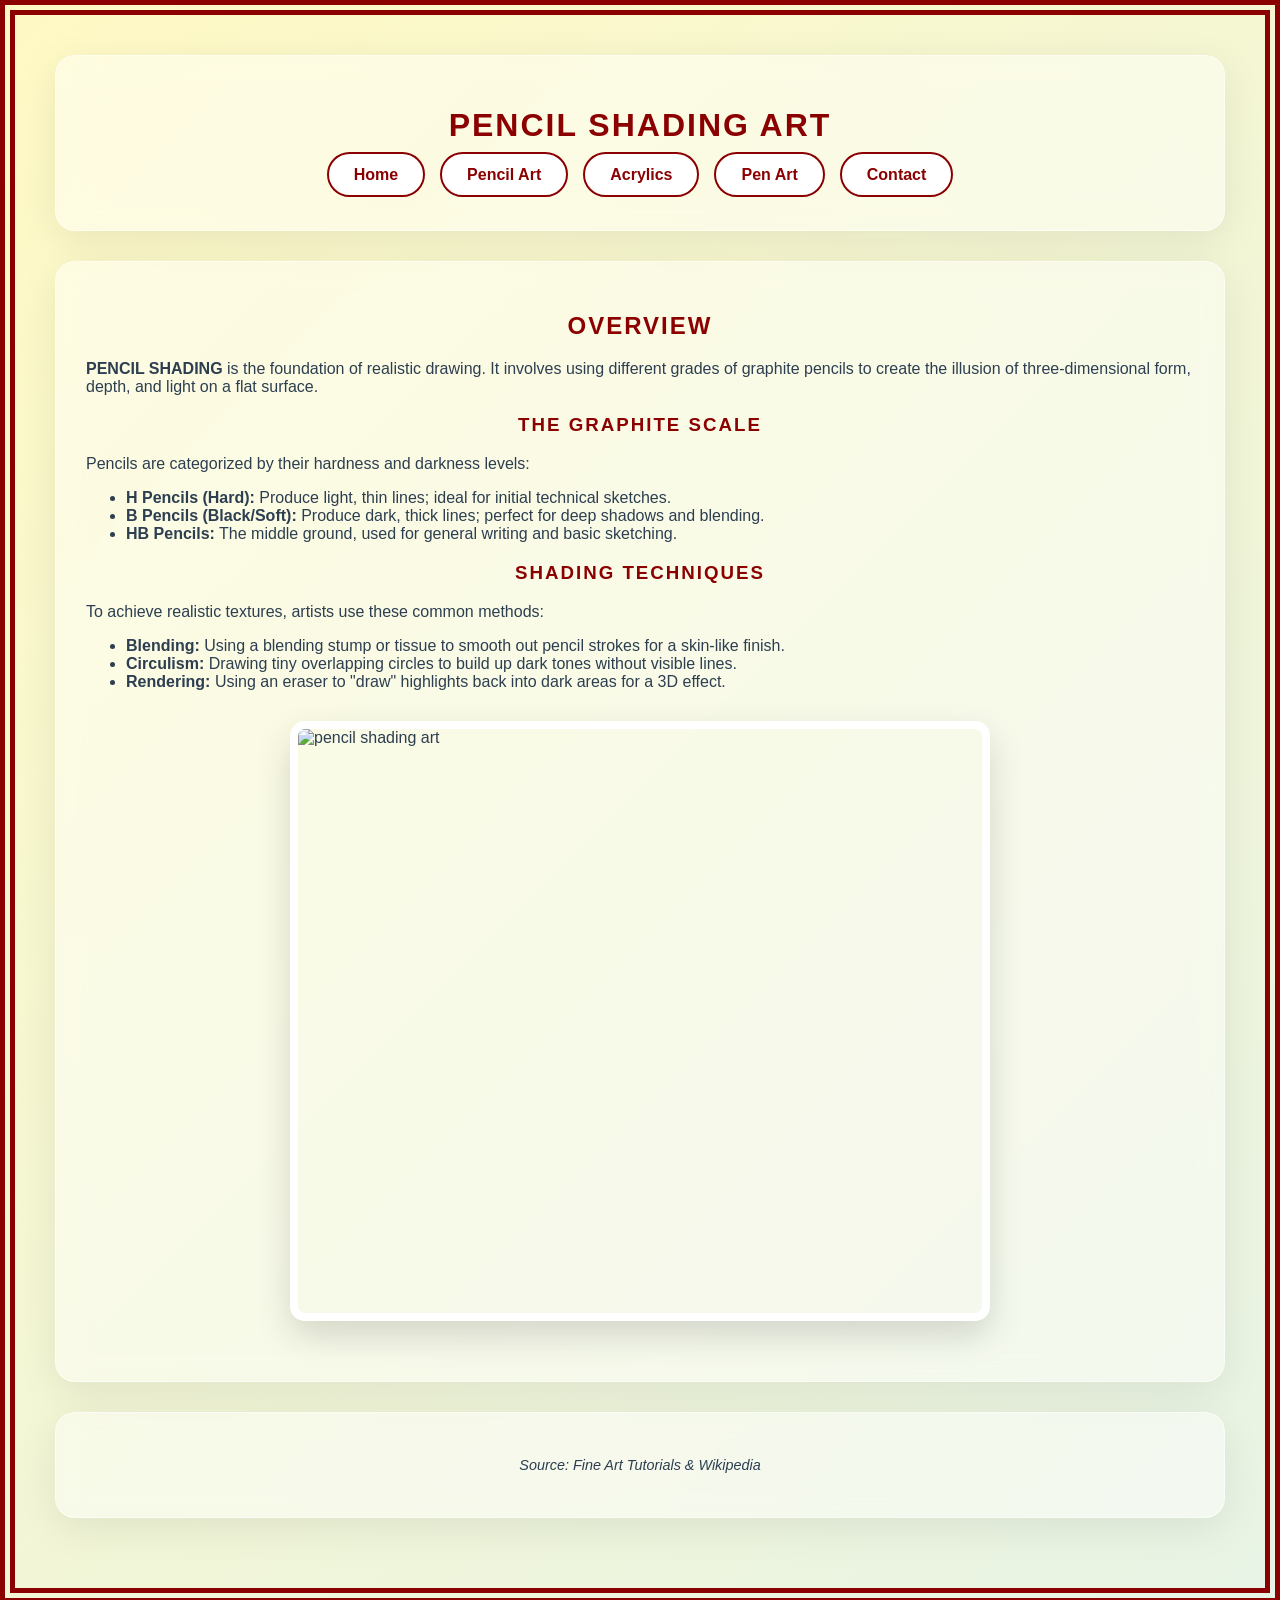
==== page2.html @ 0977093e "Add files via upload" ====
<!DOCTYPE html>
<html lang="en">
<head>
    <meta charset="UTF-8">
    <title>Pencil Shading Art</title>
    <link rel="stylesheet" href="style.css">
</head>
<body>
    <header>
        <h1>Pencil Shading Art</h1>
        <nav>
            <ul>
                <li><a href="index.html">Home</a></li>
                <li><a href="page2.html">Pencil Art</a></li>
                <li><a href="page3.html">Acrylics</a></li>
                <li><a href="page4.html">Pen Art</a></li>
                <li><a href="page5.html">Contact</a></li>
            </ul>
        </nav>
    </header>

    <main>
        <section>
            <h2>Overview</h2>
            <p><strong>PENCIL SHADING</strong> is the foundation of realistic drawing. It involves using different grades of graphite pencils to create the illusion of three-dimensional form, depth, and light on a flat surface.</p>

            <h3>The Graphite Scale</h3>
            <p>Pencils are categorized by their hardness and darkness levels:</p>
            <ul>
                <li><strong>H Pencils (Hard):</strong> Produce light, thin lines; ideal for initial technical sketches.</li>
                <li><strong>B Pencils (Black/Soft):</strong> Produce dark, thick lines; perfect for deep shadows and blending.</li>
                <li><strong>HB Pencils:</strong> The middle ground, used for general writing and basic sketching.</li>
            </ul>

            <h3>Shading Techniques</h3>
            <p>To achieve realistic textures, artists use these common methods:</p>
            <ul>
                <li><strong>Blending:</strong> Using a blending stump or tissue to smooth out pencil strokes for a skin-like finish.</li>
                <li><strong>Circulism:</strong> Drawing tiny overlapping circles to build up dark tones without visible lines.</li>
                <li><strong>Rendering:</strong> Using an eraser to "draw" highlights back into dark areas for a 3D effect.</li>
            </ul>

             <img src="images/pencilshading.jpeg" width="700" height="600" alt="pencil shading art">

        </section>
    </main>

    <footer>
        <p>Source: Fine Art Tutorials & Wikipedia</p>
    </footer>
</body>
</html>
---- style.css ----
* {
    box-sizing: border-box;
    font-family: 'Poppins', 'Segoe UI', sans-serif;
    scroll-behavior: smooth;
}

body {
    background: linear-gradient(-45deg, #a0d6b4, #fbe7a1, #e0f2f1, #fff9c4);
    background-size: 400% 400%;
    animation: gradientBG 15s ease infinite;
    margin: 0;
    padding: 40px;
    min-height: 100vh;
    border: 15px double darkred;
    color: #2c3e50;
}

@keyframes gradientBG {
    0% { background-position: 0% 50%; }
    50% { background-position: 100% 50%; }
    100% { background-position: 0% 50%; }
}

header, main, footer {
    background: rgba(255, 255, 255, 0.45);
    backdrop-filter: blur(15px);
    -webkit-backdrop-filter: blur(15px);
    border-radius: 20px;
    padding: 30px;
    margin-bottom: 30px;
    box-shadow: 0 10px 40px rgba(0, 0, 0, 0.08);
    border: 1px solid rgba(255, 255, 255, 0.5);
    animation: fadeIn 0.8s ease-out;
}

@keyframes fadeIn {
    from { opacity: 0; transform: translateY(10px); }
    to { opacity: 1; transform: translateY(0); }
}

nav ul {
    list-style: none;
    padding: 0;
    display: flex;
    gap: 15px;
    justify-content: center;
    flex-wrap: wrap;
}

nav a {
    text-decoration: none;
    font-weight: 600;
    color: darkred;
    padding: 12px 25px;
    border-radius: 50px;
    border: 2px solid darkred;
    transition: all 0.4s cubic-bezier(0.175, 0.885, 0.32, 1.275);
    background: white;
}

nav a:hover {
    color: white;
    background: darkred;
    box-shadow: 0 5px 15px rgba(139, 0, 0, 0.3);
    transform: scale(1.05);
}

img {
    display: block;
    margin: 30px auto;
    border-radius: 15px;
    box-shadow: 0 15px 35px rgba(0,0,0,0.15);
    border: 8px solid white;
    /* Removed max-width and height:auto to respect your HTML dimensions */
    transition: transform 0.3s ease, box-shadow 0.3s ease;
}

img:hover {
    transform: translateY(-5px);
    box-shadow: 0 20px 45px rgba(0,0,0,0.25);
}

input[type="text"], input[type="email"], textarea {
    width: 100%;
    padding: 15px;
    border: 2px solid transparent;
    border-radius: 12px;
    background: rgba(255, 255, 255, 0.8);
    margin-top: 8px;
    box-shadow: inset 0 2px 5px rgba(0,0,0,0.05);
    transition: all 0.3s;
}

input:focus, textarea:focus {
    outline: none;
    border-color: darkred;
    background: white;
}

input[type="submit"] {
    background: linear-gradient(45deg, #8b0000, #ff4d4d);
    color: white;
    border: none;
    padding: 15px 40px;
    border-radius: 50px;
    font-size: 1.1rem;
    cursor: pointer;
    text-transform: uppercase;
    letter-spacing: 1px;
    transition: 0.3s;
    display: block;
    margin: 20px auto;
}

input[type="submit"]:hover {
    letter-spacing: 2px;
    box-shadow: 0 8px 20px rgba(139, 0, 0, 0.3);
}

h1, h2, h3 {
    text-align: center;
    color: darkred;
    text-transform: uppercase;
    letter-spacing: 2px;
}

footer {
    text-align: center;
    font-style: italic;
    font-size: 0.9rem;
}
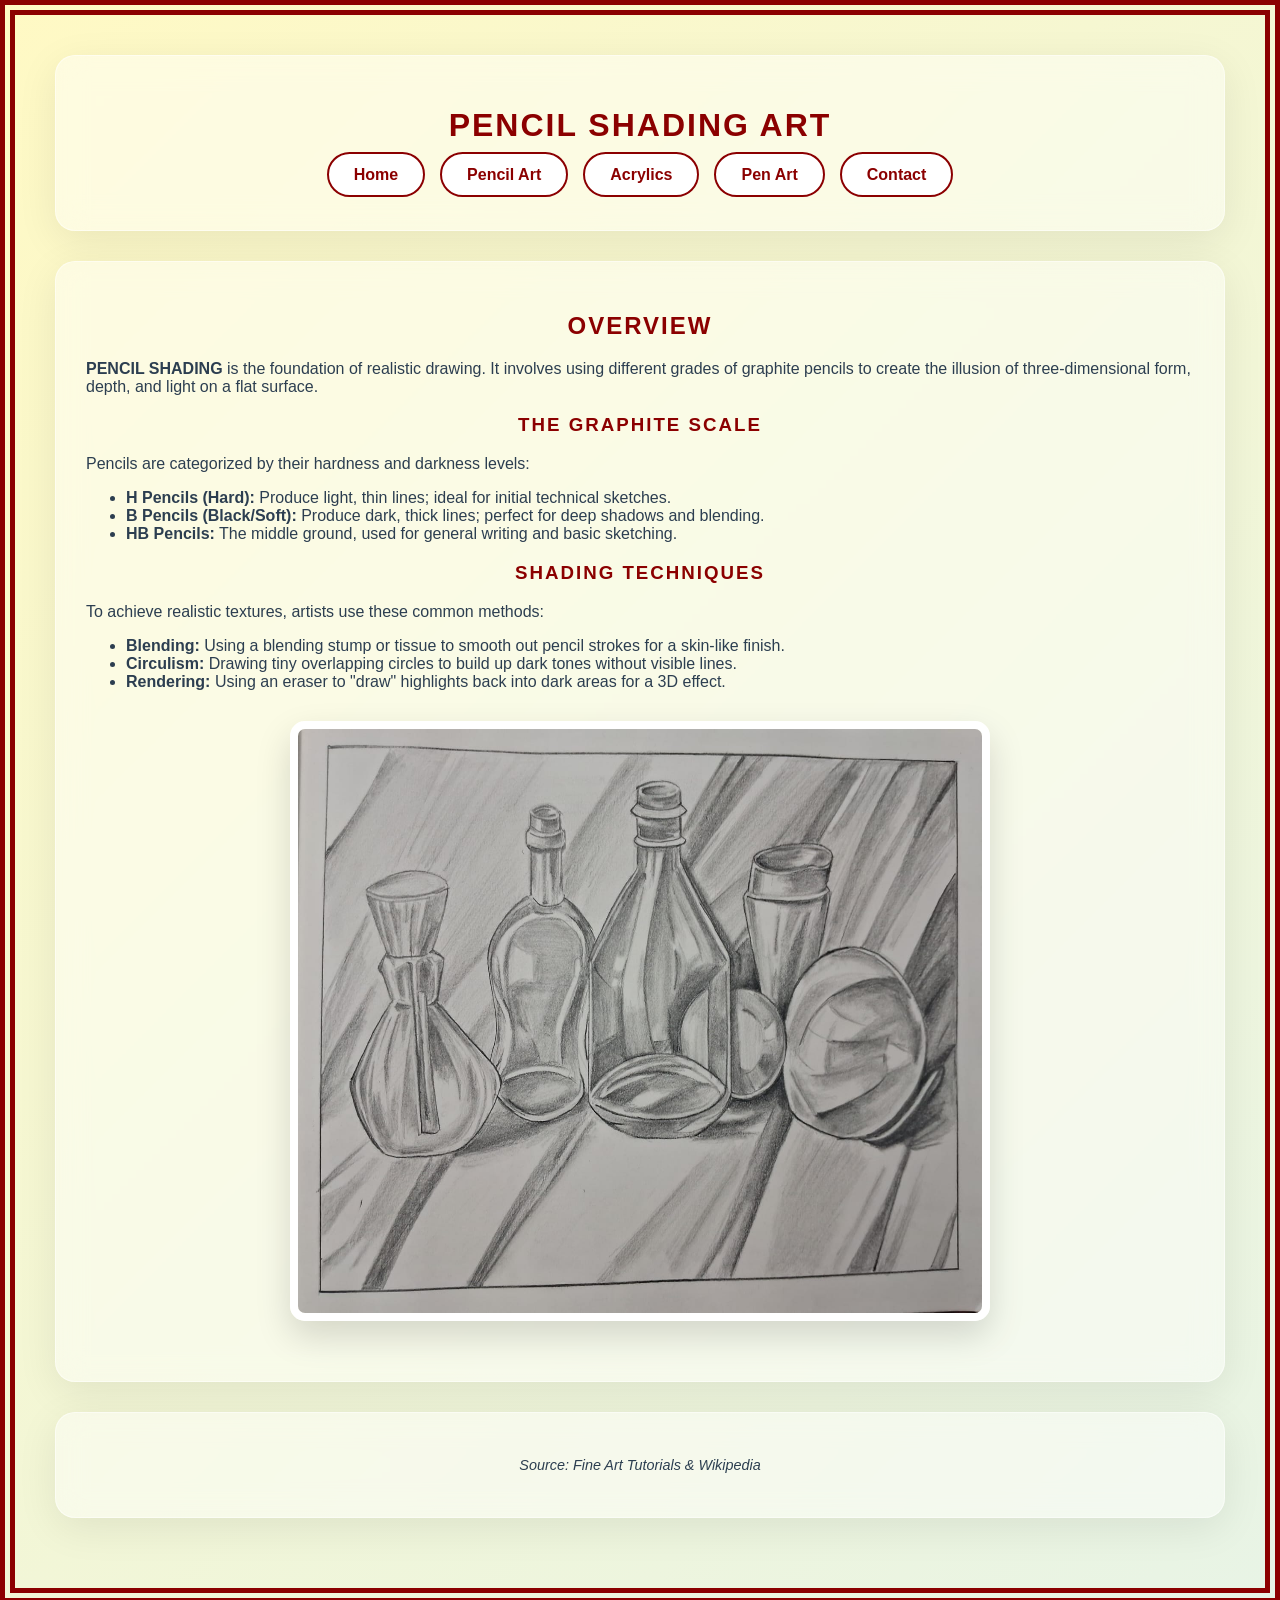
==== commit e55474bd: "Fix HTML encoding issues in page2.html" ====
--- a/page2.html
+++ b/page2.html
@@ -40,7 +40,7 @@
                 <li><strong>Rendering:</strong> Using an eraser to "draw" highlights back into dark areas for a 3D effect.</li>
             </ul>
 
-             <img src="images/pencilshading.jpeg" width="700" height="600" alt="pencil shading art">
+             <img src="pencilshading.jpeg" width="700" height="600" alt="pencil shading art">
 
         </section>
     </main>
@@ -51,4 +51,4 @@
 </body>
 </html>
 
-          +          
